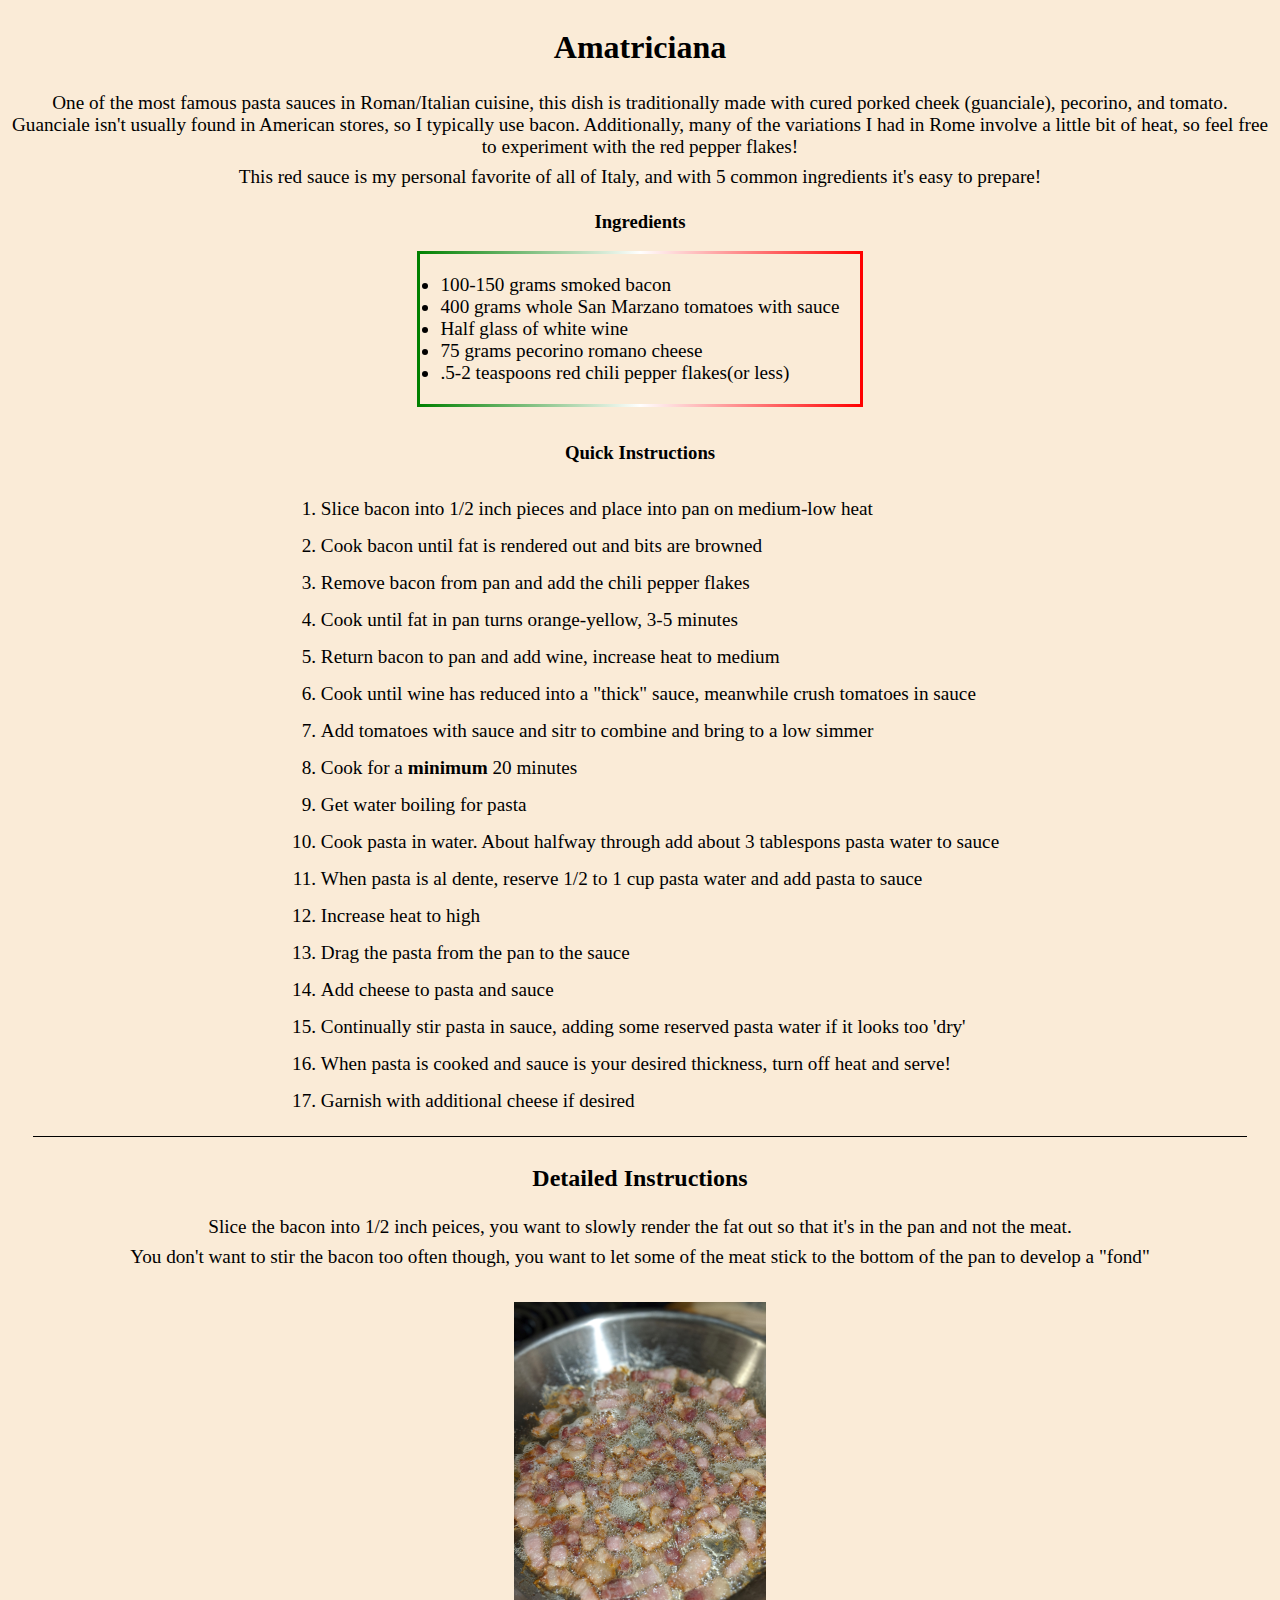
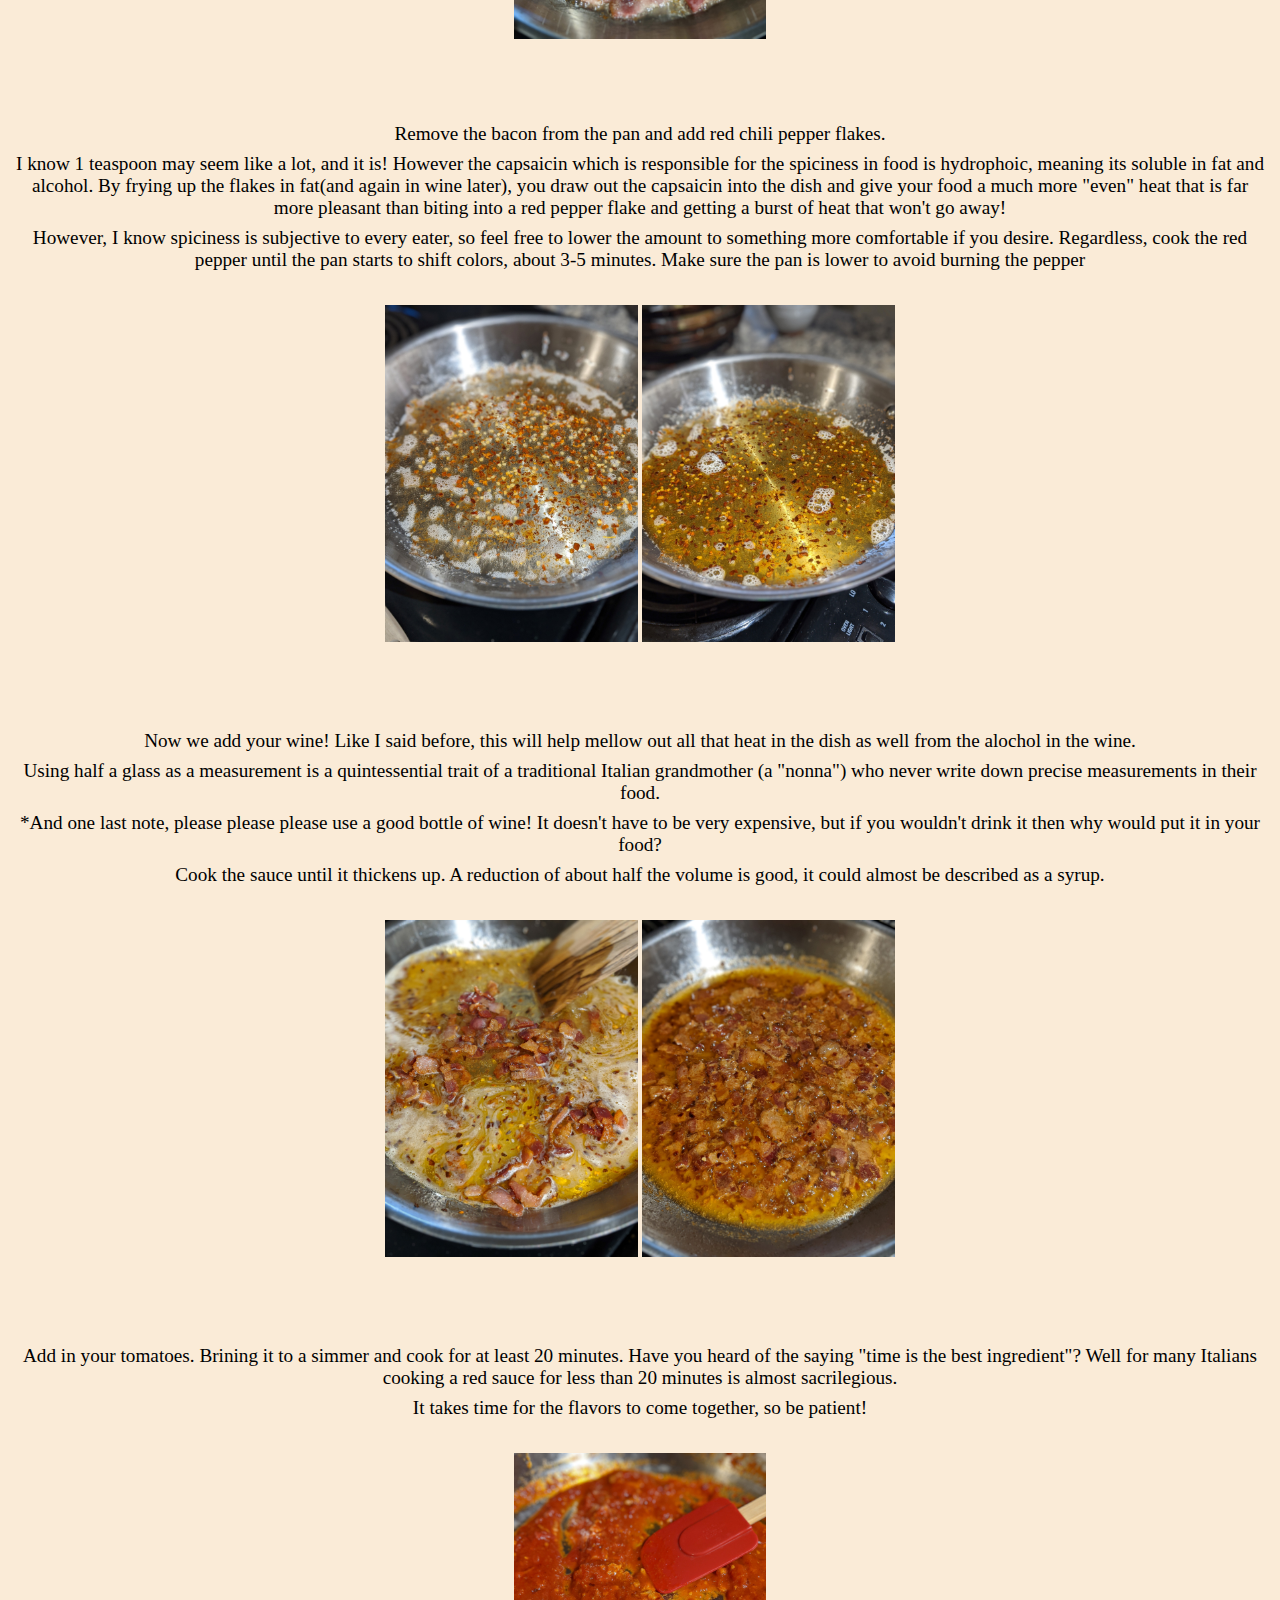
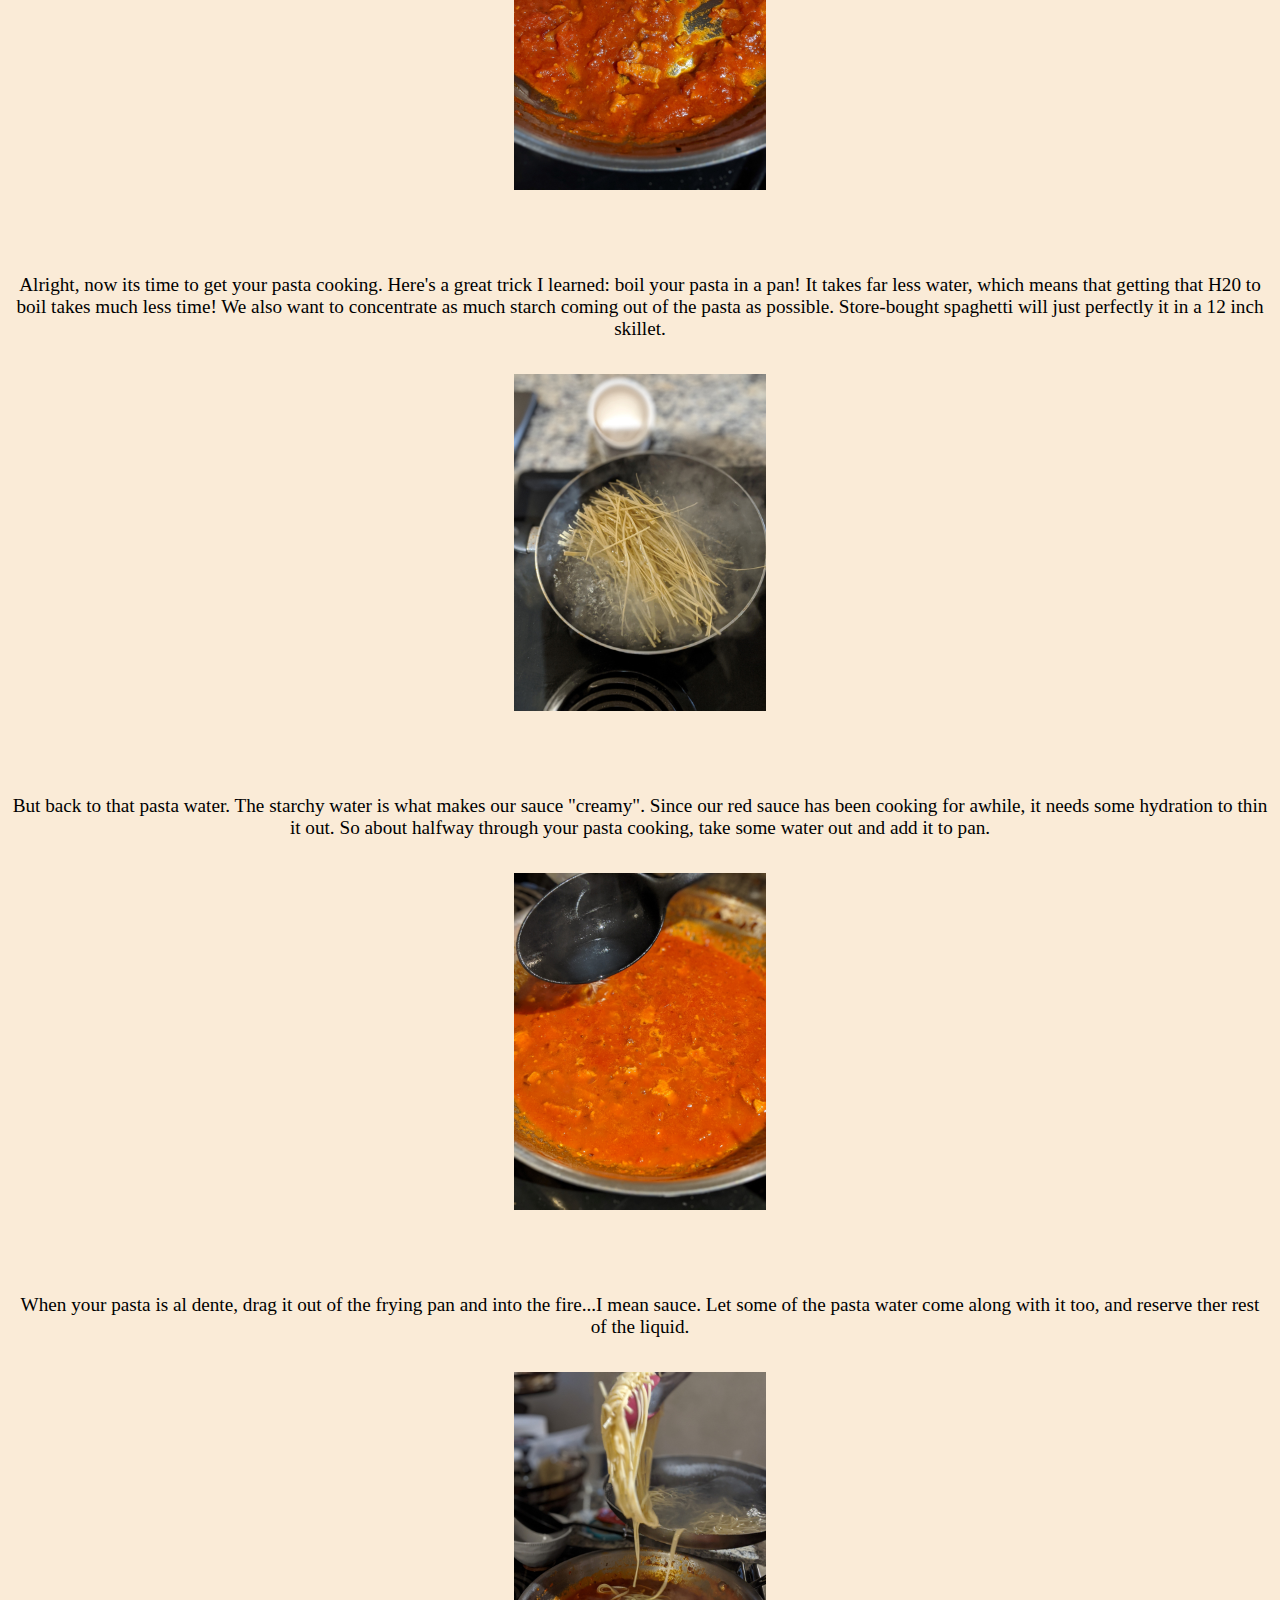
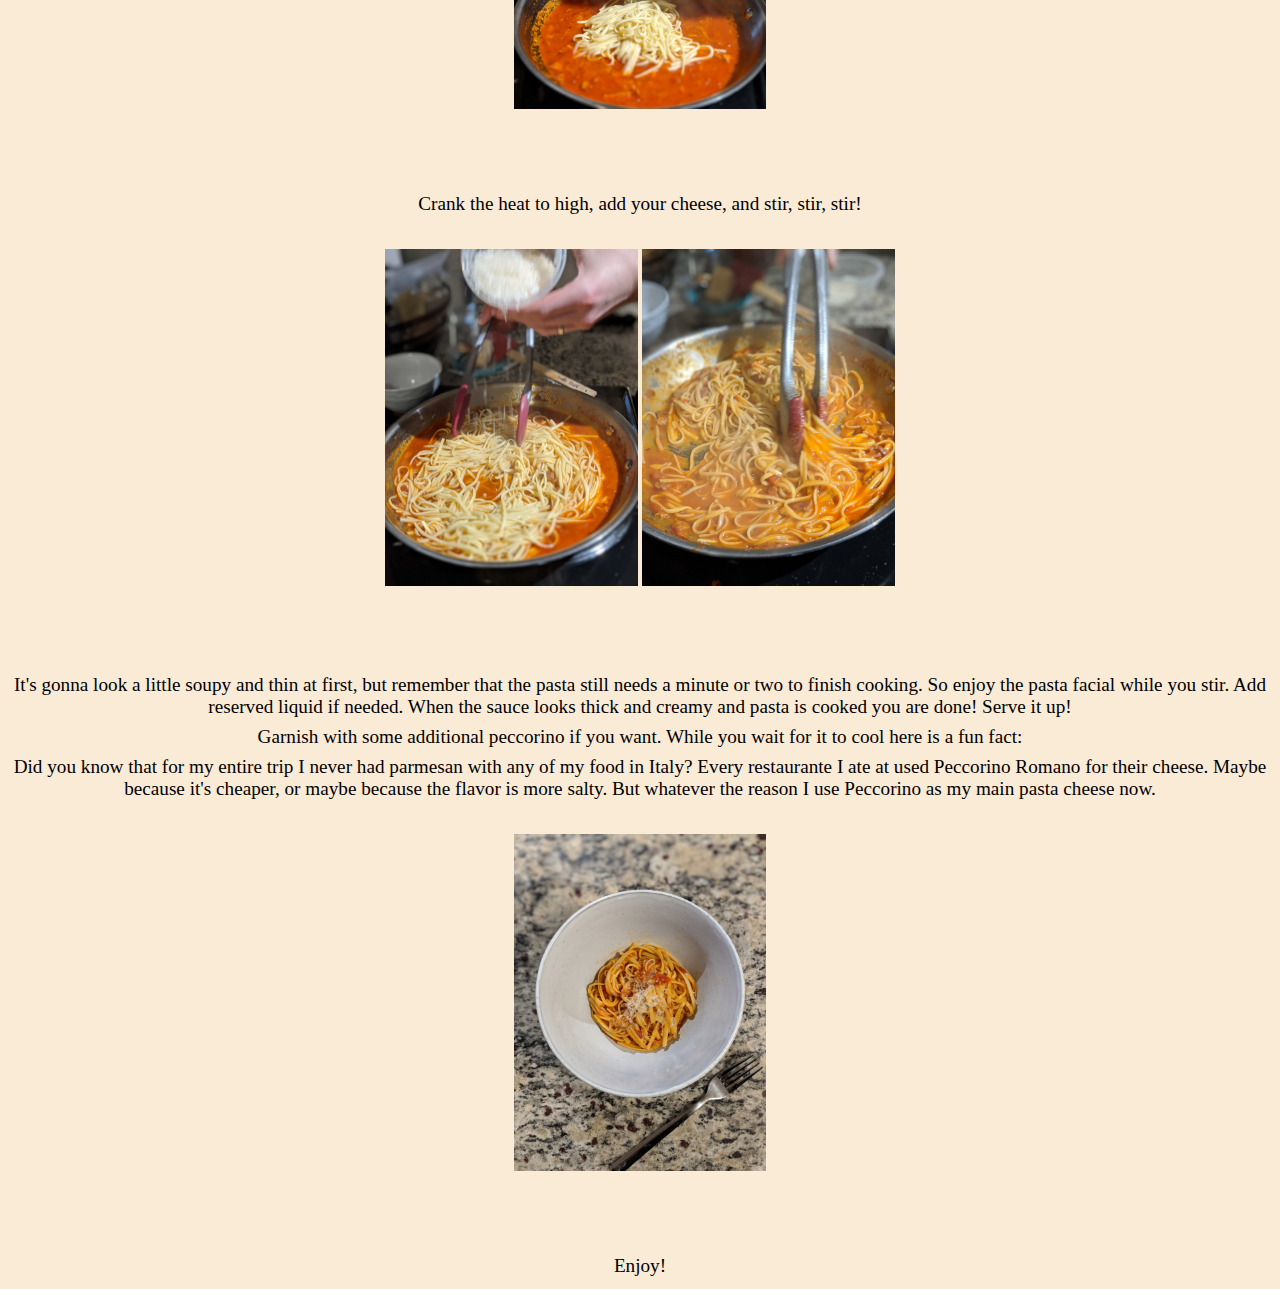
==== recipe1.html @ d32e41bf "Add files via upload" ====
<!DOCTYPE html>
<html lang="en">
<head>
    <meta charset="UTF-8">
    <link rel="stylesheet" href="recipeStyle.css">
    <title>Amatriciana</title>
</head>
<body>
    <h1>Amatriciana</h1>
    <p>One of the most famous pasta sauces in Roman/Italian cuisine, this dish
    is traditionally made with cured porked cheek (guanciale), pecorino, and
    tomato. Guanciale isn't usually found in American stores, so I typically use
    bacon. Additionally, many of the variations I had in Rome involve a little bit
    of heat, so feel free to experiment with the red pepper flakes!</p>
    <p>This red sauce is my personal favorite of all of Italy, and with 5 common
    ingredients it's easy to prepare!</p>
    <h3>Ingredients</h3>
    <ul id="ingredients">
        <li>100-150 grams smoked bacon</li>
        <li>400 grams whole San Marzano tomatoes with sauce</li>
        <li>Half glass of white wine</li>
        <li>75 grams pecorino romano cheese</li>
        <li>.5-2 teaspoons red chili pepper flakes(or less)</li>
    </ul>
    <h3>Quick Instructions</h3>
    <ol id="Instructions">
        <li>Slice bacon into 1/2 inch pieces and place into pan on medium-low heat</li>
        <li>Cook bacon until fat is rendered out and bits are browned</li>
        <li>Remove bacon from pan and add the chili pepper flakes</li>
        <li>Cook until fat in pan turns orange-yellow, 3-5 minutes</li>
        <li>Return bacon to pan and add wine, increase heat to medium</li>
        <li>Cook until wine has reduced into a "thick" sauce, meanwhile crush tomatoes in sauce</li>
        <li>Add tomatoes with sauce and sitr to combine and bring to a low simmer</li>
        <li>Cook for a <strong>minimum</strong> 20 minutes</li>
        <li>Get water boiling for pasta</li>
        <li>Cook pasta in water. About halfway through add about 3 tablespons pasta water to sauce</li>
        <li>When pasta is al dente, reserve 1/2 to 1 cup pasta water and add pasta to sauce</li>
        <li>Increase heat to high</li>
        <li>Drag the pasta from the pan to the sauce</li>
        <li>Add cheese to pasta and sauce</li>
        <li>Continually stir pasta in sauce, adding some reserved pasta water if it looks too 'dry'</li>
        <li>When pasta is cooked and sauce is your desired thickness, turn off heat and serve!</li>
        <li>Garnish with additional cheese if desired</li>
    </ol>
    <hr>
    <h2>Detailed Instructions</h2>
    <p>Slice the bacon into 1/2 inch peices, you want to slowly render the fat
    out so that it's in the pan and not the meat.</p>
    <p>You don't want to stir the bacon too often though, you want to let some
    of the meat stick to the bottom of the pan to develop a "fond"</p>
    <img src="images/ama1.jpg">
    <p>Remove the bacon from the pan and add red chili pepper flakes.</p>
    <p>I know 1 teaspoon may seem like a lot, and it is! However the capsaicin
    which is responsible for the spiciness in food is hydrophoic, meaning its
    soluble in fat and alcohol. By frying up the flakes in fat(and again in wine
    later), you draw out the capsaicin into the dish and give your food a much more "even"
    heat that is far more pleasant than biting into a red pepper flake and
    getting a burst of heat that won't go away!</p>
    <p>However, I know spiciness is subjective to every eater, so feel free to
    lower the amount to something more comfortable if you desire. Regardless,
    cook the red pepper until the pan starts to shift colors, about 3-5 minutes.
    Make sure the pan is lower to avoid burning the pepper</p>
    <div class="pepper">
        <img src="images/ama3.jpg">
        <img src="images/ama5.jpg">
    </div>
    <p>Now we add your wine! Like I said before, this will help mellow out all
    that heat in the dish as well from the alochol in the wine.</p>
    <p>Using half a glass as a measurement is a quintessential trait of a traditional
    Italian grandmother (a "nonna") who never write down precise measurements in
    their food.</p>
    <p>*And one last note, please please please use a good bottle of wine! It
    doesn't have to be very expensive, but if you wouldn't drink it then why
    would put it in your food?</p>
    <p>Cook the sauce until it thickens up. A reduction of about half the volume
    is good, it could almost be described as a syrup.</p>
    <div class="pepper">
        <img src="images/ama6.jpg">
        <img src="images/ama7.jpg">
    </div>
    <p>Add in your tomatoes. Brining it to a simmer and cook for at least 20
    minutes. Have you heard of the saying "time is the best ingredient"? Well
    for many Italians cooking a red sauce for less than 20 minutes is almost
    sacrilegious.</p>
    <p>It takes time for the flavors to come together, so be patient!</p>
    <img src="images/ama11.jpg">
    <p>Alright, now its time to get your pasta cooking. Here's a great trick I
    learned: boil your pasta in a pan! It takes far less water, which means that
    getting that H20 to boil takes much less time! We also want to concentrate
    as much starch coming out of the pasta as possible. Store-bought spaghetti
    will just perfectly it in a 12 inch skillet.</p>
    <img src="images/ama12.jpg">
    <p>But back to that pasta water. The starchy water is what makes our sauce "creamy".
    Since our red sauce has been cooking for awhile, it needs some hydration to
    thin it out. So about halfway through your pasta cooking, take some water
    out and add it to pan.</p>
    <img src="images/ama13.jpg">
    <p>When your pasta is al dente, drag it out of the frying pan and into the
    fire...I mean sauce. Let some of the pasta water come along with it too, and
    reserve ther rest of the liquid.</p>
    <img src="images/ama14.jpg">
    <p>Crank the heat to high, add your cheese, and stir, stir, stir!</p>
    <div class="pepper">
        <img src="images/ama15.jpg">
        <img src="images/ama16.jpg">
    </div>
    <p>It's gonna look a little soupy and thin at first, but remember that the
    pasta still needs a minute or two to finish cooking. So enjoy the pasta
    facial while you stir. Add reserved liquid if needed. When the sauce looks
    thick and creamy  and pasta is cooked you are done! Serve it up!</p>
    <p>Garnish with some additional peccorino if you want. While you wait for it
    to cool here is a fun fact: </p>
    <p>Did you know that for my entire trip I never had parmesan with any of my
    food in Italy? Every restaurante I ate at used Peccorino Romano for their
    cheese. Maybe because it's cheaper, or maybe because the flavor is more
    salty. But whatever the reason I use Peccorino as my main pasta cheese
    now.</p>
    <img src="images/ama18.jpg">
    <p>Enjoy!</p>
</body>
</html>
---- recipeStyle.css ----
body {
    background-color: antiquewhite;
    display:flex;
    flex-direction: column;
    align-items: center;
}

#ingredients {
    border-image: linear-gradient(to right,green 0%, white 50%, red 100%);
    border-image-slice: 1;
    border-style: solid;
    padding: 20px;
}

ol {
    margin-top: 0;
}
ul {
    margin-top: 0;;
}
li {
    font-size: larger;

}
ol li {
    padding-top: 15px;
}

hr {
    border: 0;
    clear:both;
    display:block;
    width: 96%;
    background-color: black;
    height: 1px;
}

p{
    text-align: center;
    font-size: larger;
    margin: 4px;
    /* overflow: visible; */
}
img {
    margin-top: 30px;
    margin-bottom: 80px;
    max-width:20%;
    height:auto;
    overflow: hidden;
}
.landscape {
    max-width:30%;
}
.pepper {
    text-align: center;
}
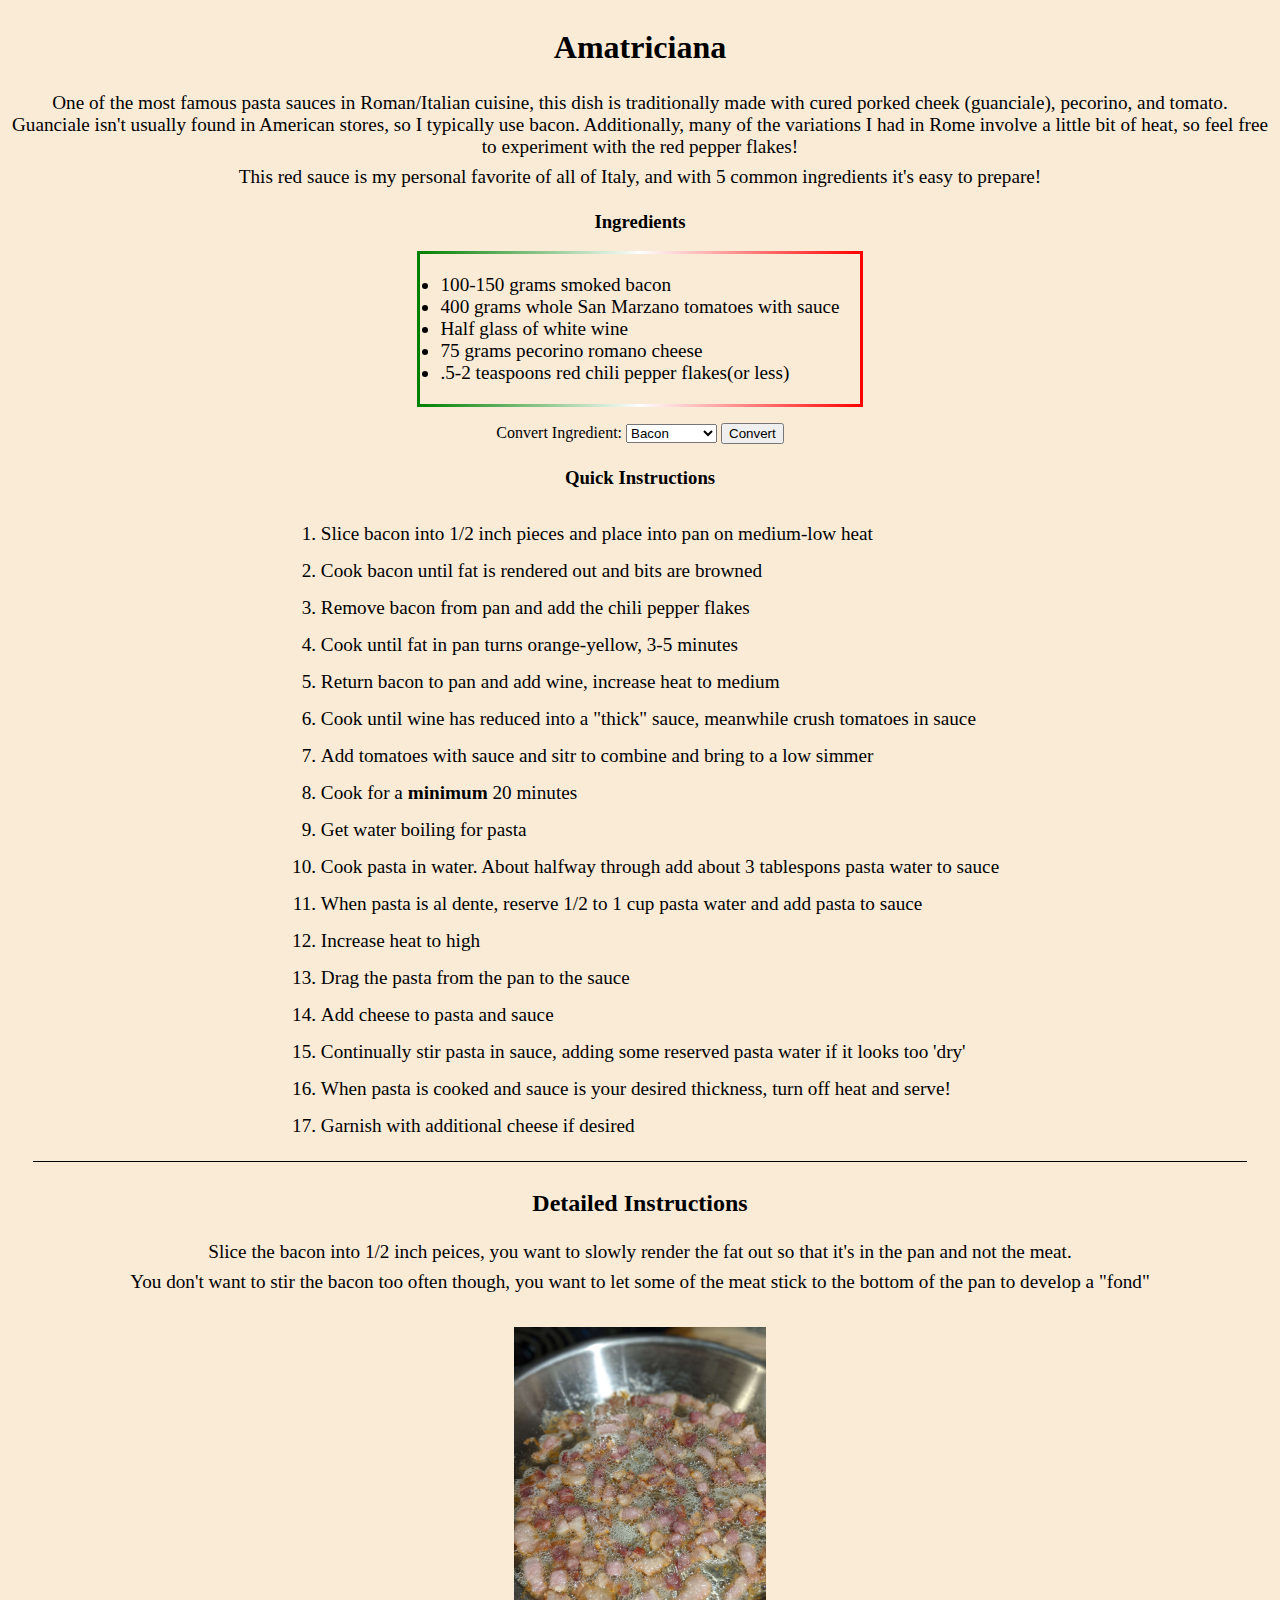
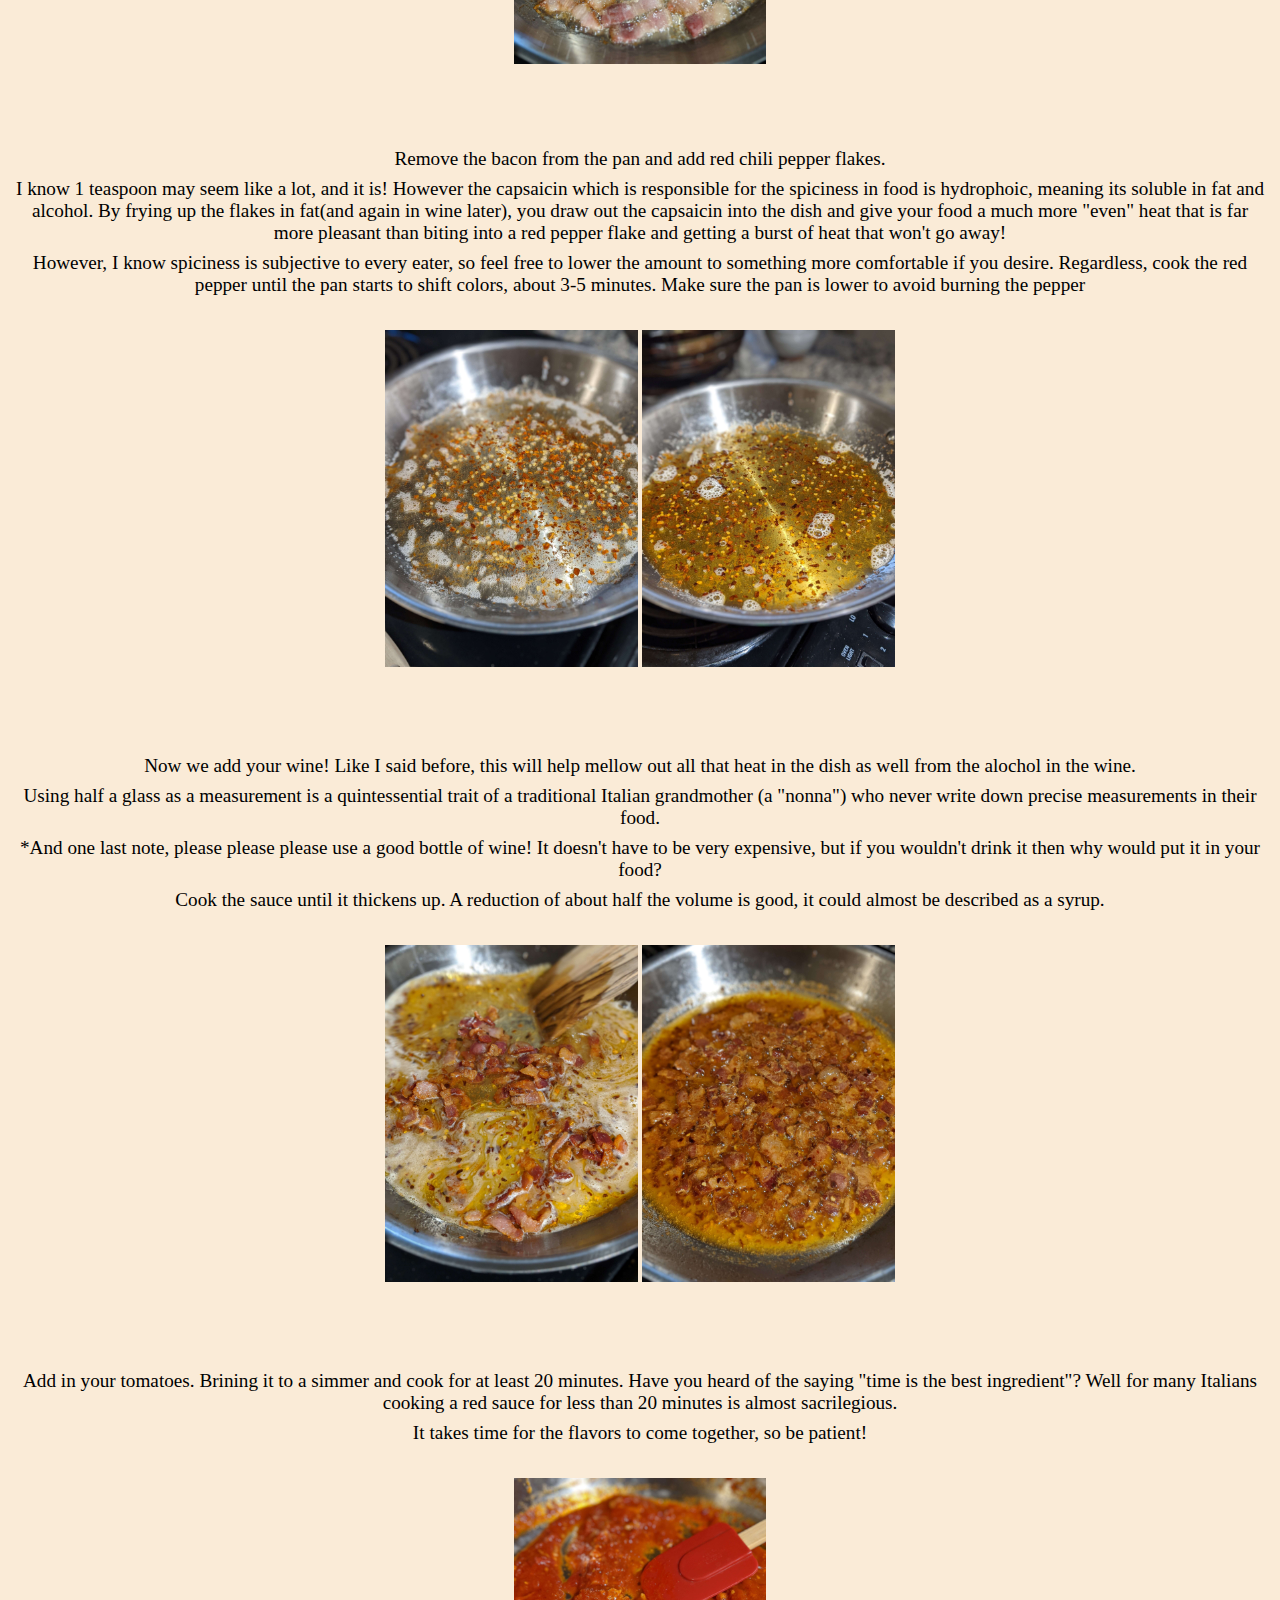
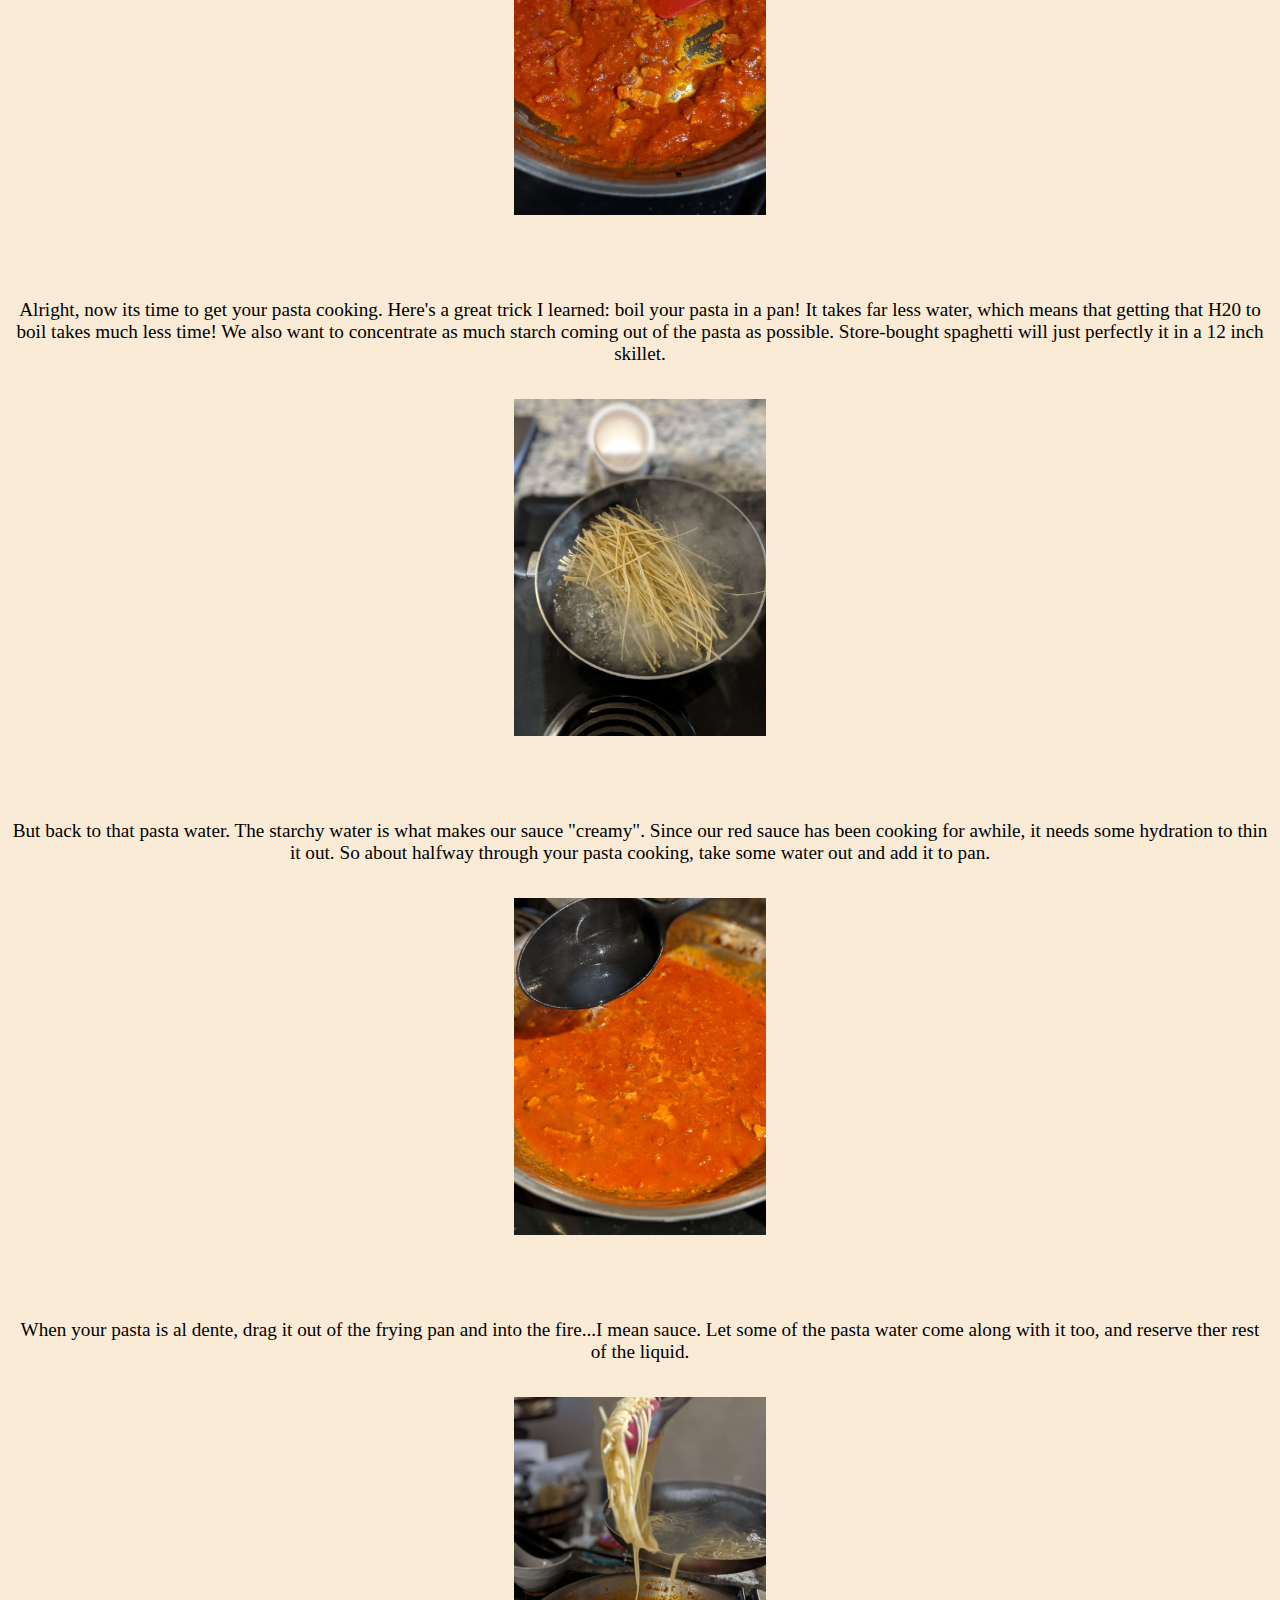
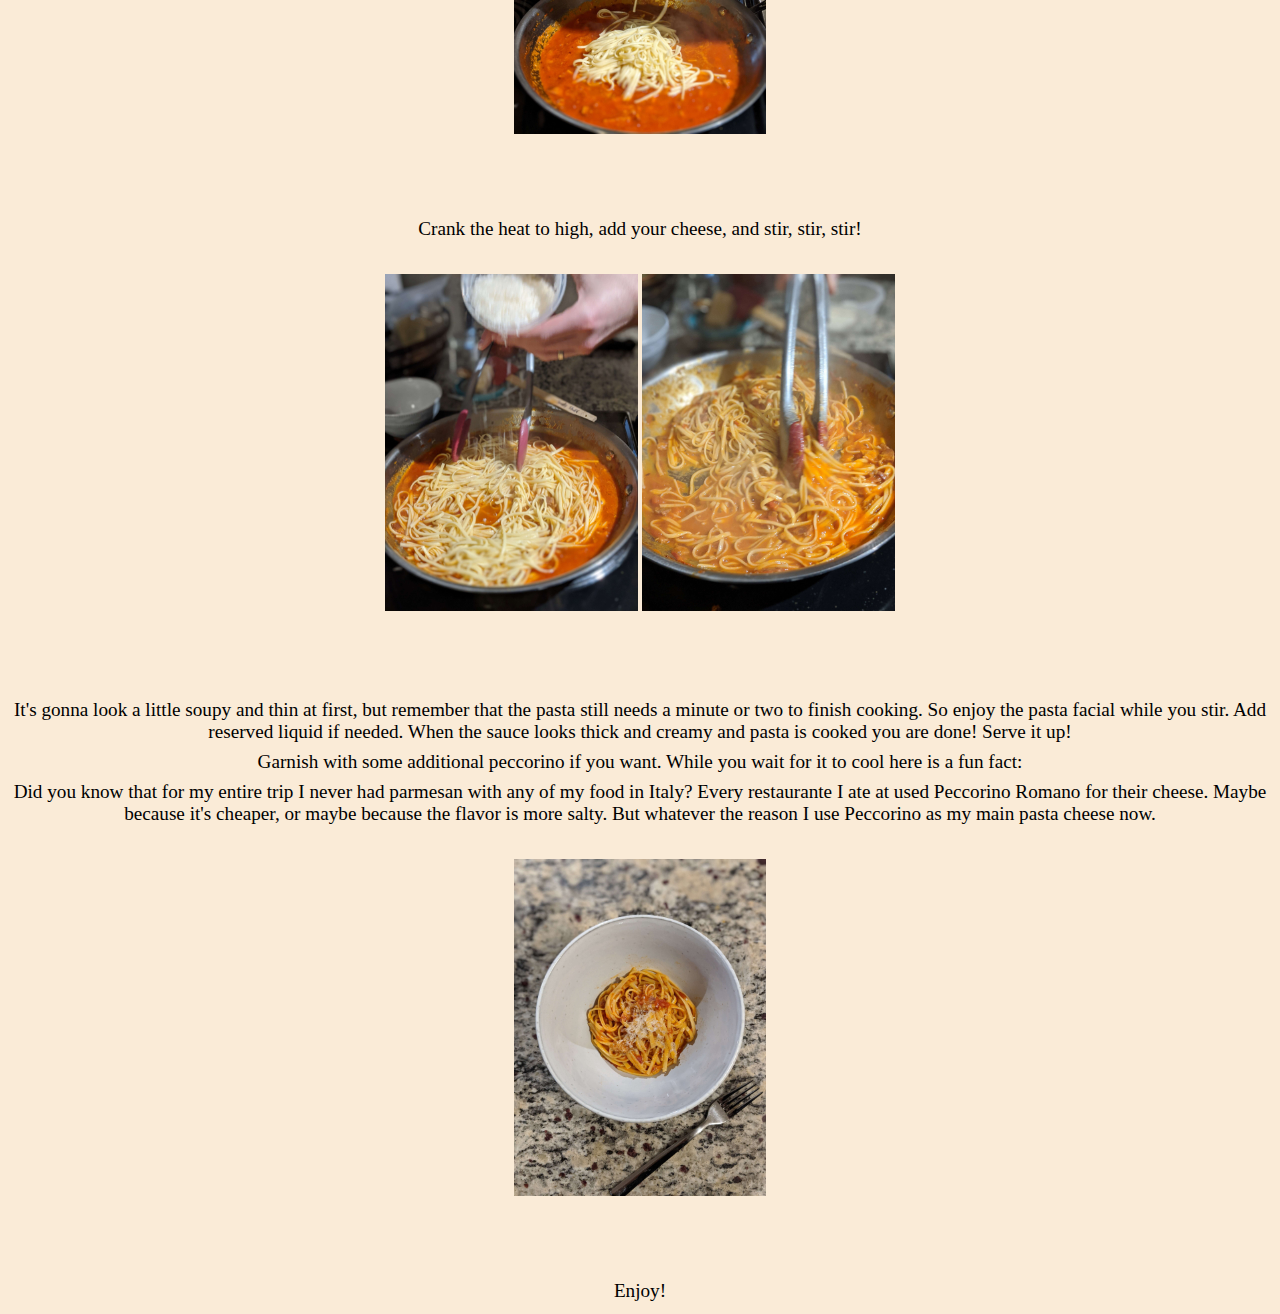
==== commit 78a8b4aa: "compressed images and added more js" ====
--- a/recipe1.html
+++ b/recipe1.html
@@ -22,6 +22,19 @@
         <li>75 grams pecorino romano cheese</li>
         <li>.5-2 teaspoons red chili pepper flakes(or less)</li>
     </ul>
+    <div>
+        <form>
+            <label for="selector">Convert Ingredient:</label>
+            <select name="dropdown" id="ingredient">
+                <option value="bacon">Bacon</option>
+                <option value="tomatoes">Tomatoes</option>
+                <option value="wine">White Wine</option>
+                <option value="cheese">Cheese</option>
+            </select>
+            <input id="convertButton" type="submit" value="Convert">
+            <p id="conversion"></p>
+        </form>
+    </div>
     <h3>Quick Instructions</h3>
     <ol id="Instructions">
         <li>Slice bacon into 1/2 inch pieces and place into pan on medium-low heat</li>
@@ -117,5 +130,6 @@
     now.</p>
     <img src="images/ama18.jpg">
     <p>Enjoy!</p>
+    <script src="recipe1Script.js"></script>
 </body>
 </html>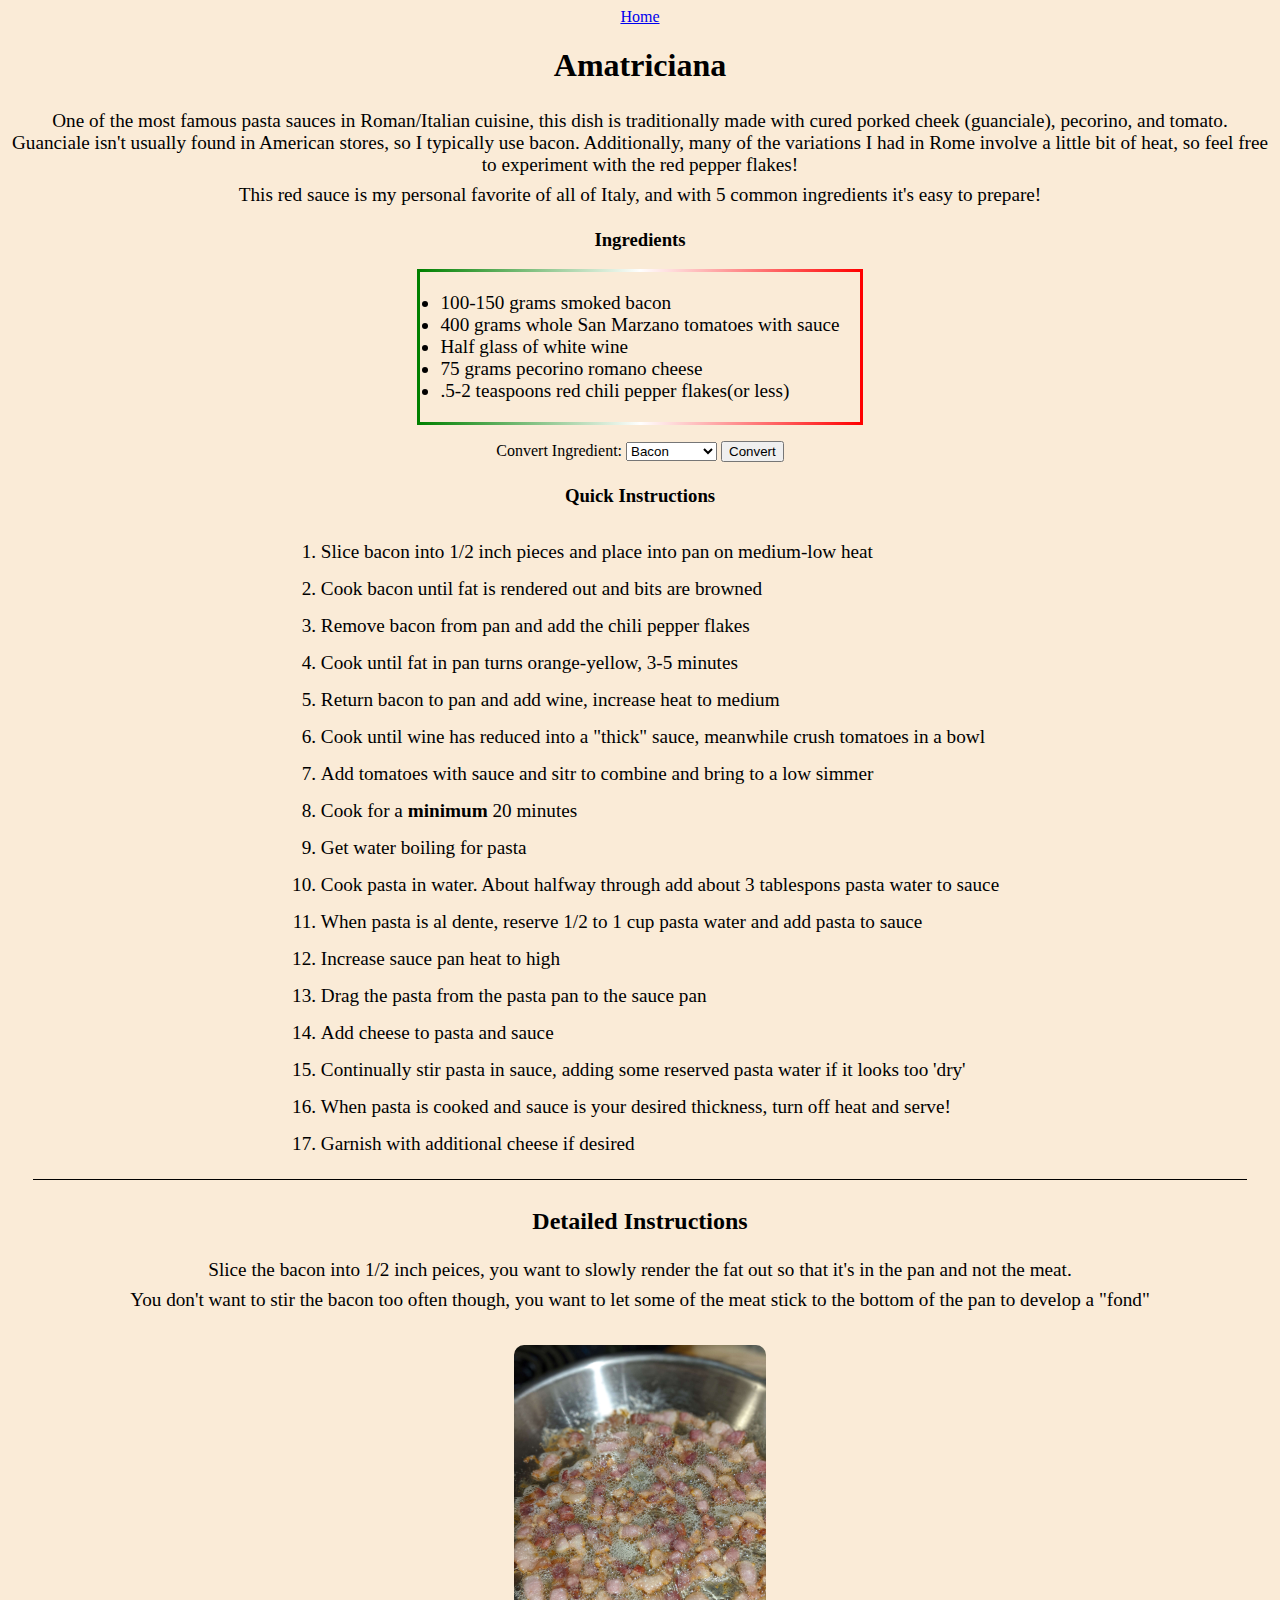
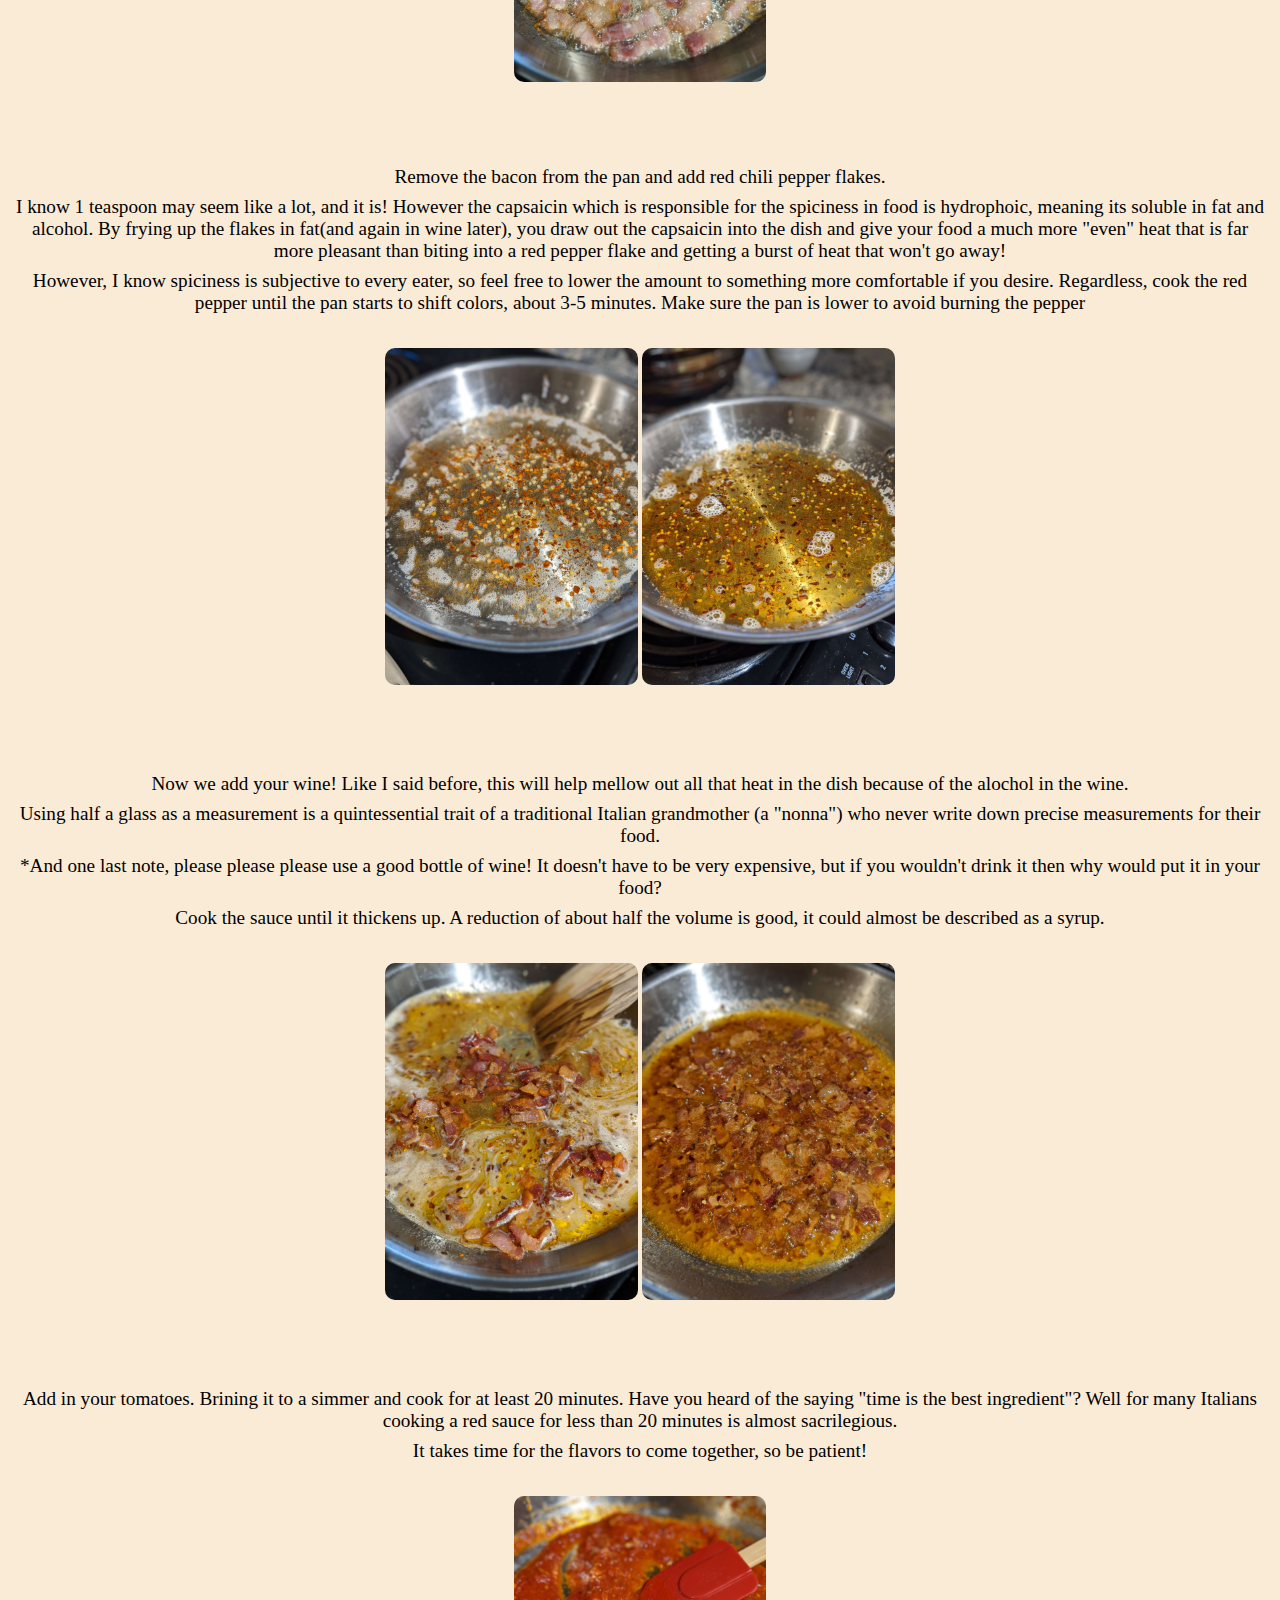
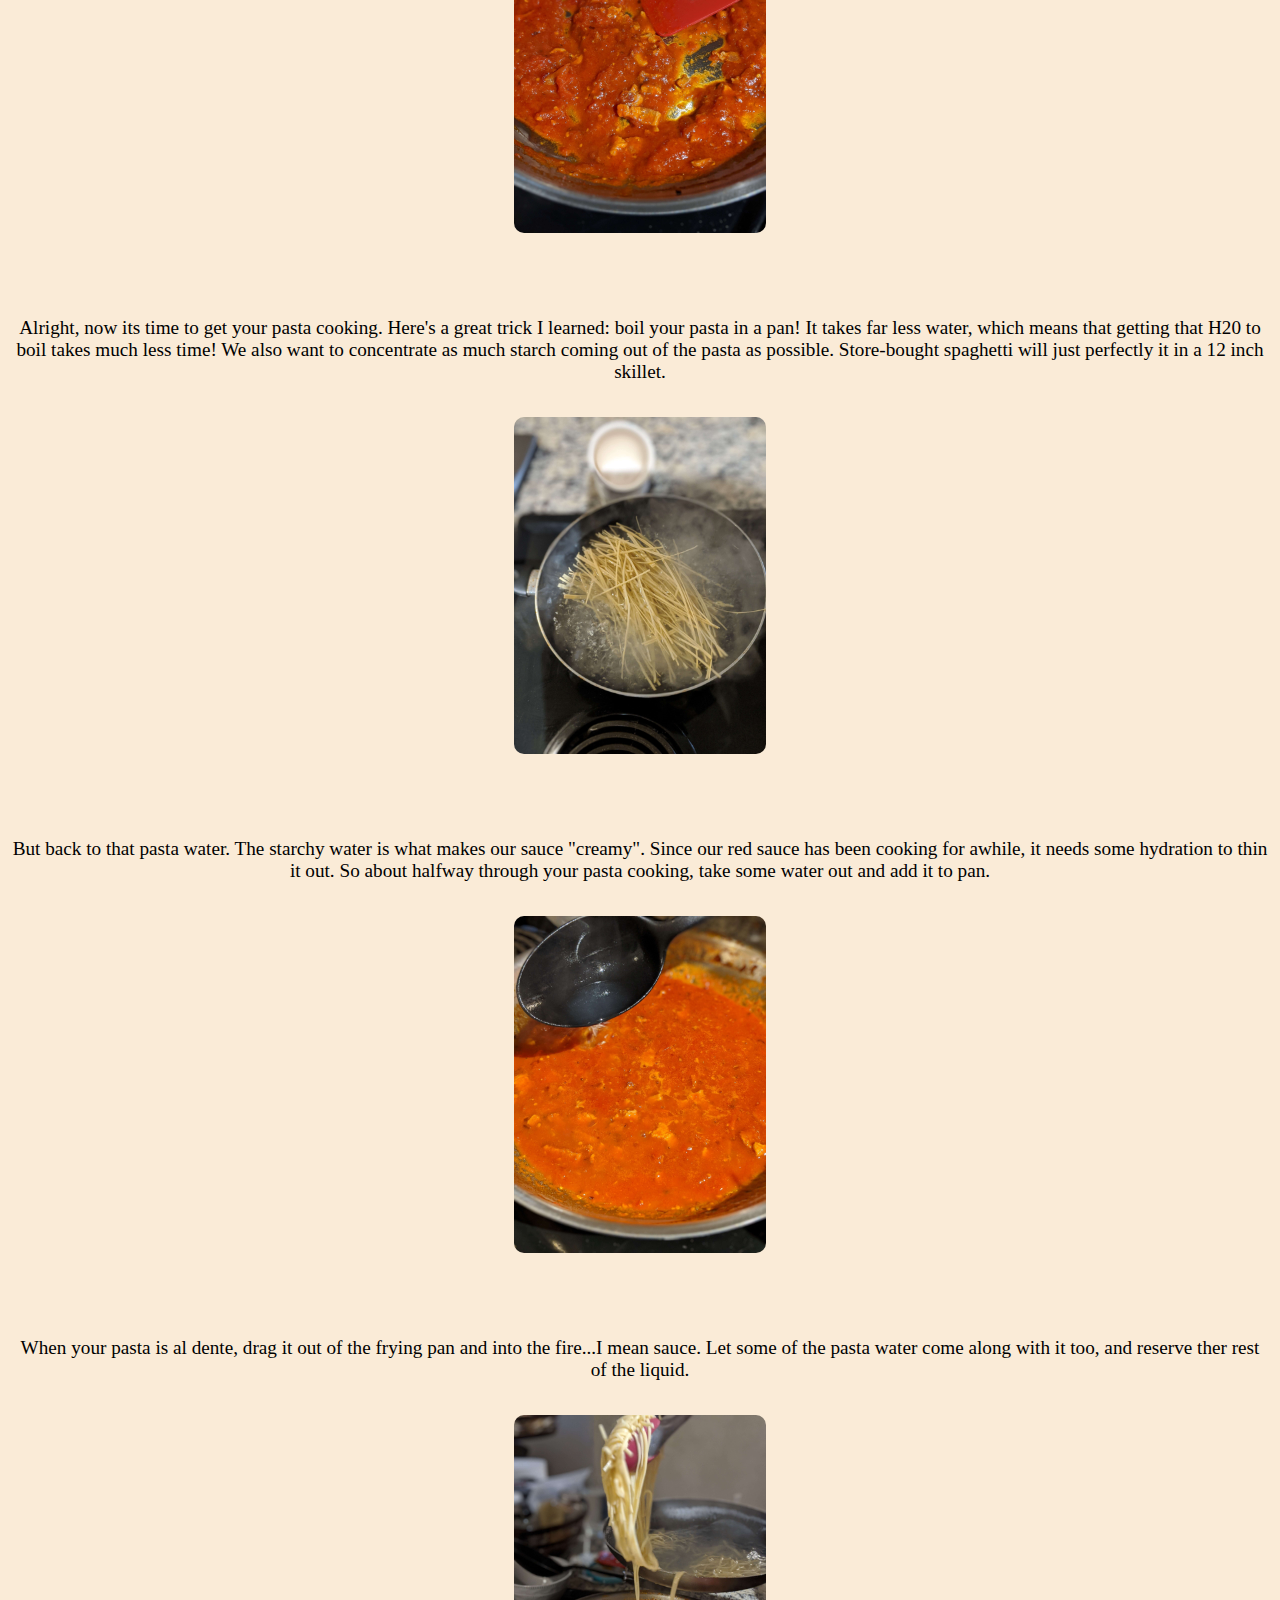
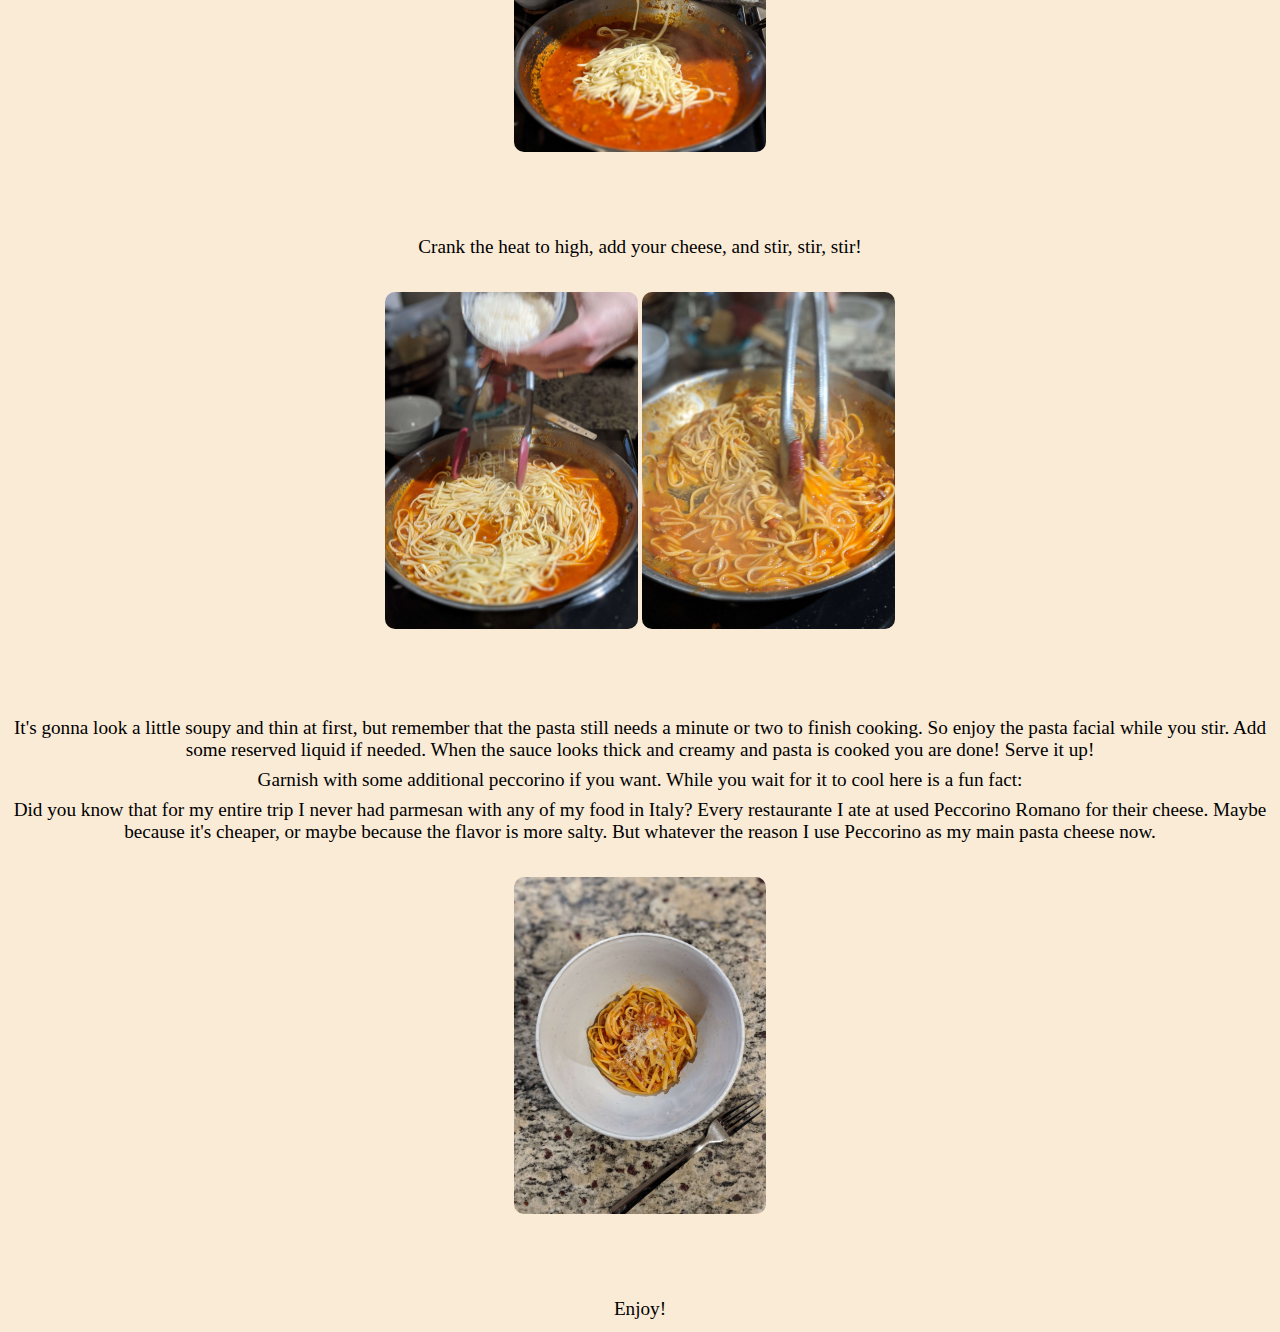
==== commit 1f4a7182: "Finished site" ====
--- a/recipe1.html
+++ b/recipe1.html
@@ -6,6 +6,7 @@
     <title>Amatriciana</title>
 </head>
 <body>
+    <a href="index.html">Home</a>
     <h1>Amatriciana</h1>
     <p>One of the most famous pasta sauces in Roman/Italian cuisine, this dish
     is traditionally made with cured porked cheek (guanciale), pecorino, and
@@ -42,14 +43,14 @@
         <li>Remove bacon from pan and add the chili pepper flakes</li>
         <li>Cook until fat in pan turns orange-yellow, 3-5 minutes</li>
         <li>Return bacon to pan and add wine, increase heat to medium</li>
-        <li>Cook until wine has reduced into a "thick" sauce, meanwhile crush tomatoes in sauce</li>
+        <li>Cook until wine has reduced into a "thick" sauce, meanwhile crush tomatoes in a bowl</li>
         <li>Add tomatoes with sauce and sitr to combine and bring to a low simmer</li>
         <li>Cook for a <strong>minimum</strong> 20 minutes</li>
         <li>Get water boiling for pasta</li>
         <li>Cook pasta in water. About halfway through add about 3 tablespons pasta water to sauce</li>
         <li>When pasta is al dente, reserve 1/2 to 1 cup pasta water and add pasta to sauce</li>
-        <li>Increase heat to high</li>
-        <li>Drag the pasta from the pan to the sauce</li>
+        <li>Increase sauce pan heat to high</li>
+        <li>Drag the pasta from the pasta pan to the sauce pan</li>
         <li>Add cheese to pasta and sauce</li>
         <li>Continually stir pasta in sauce, adding some reserved pasta water if it looks too 'dry'</li>
         <li>When pasta is cooked and sauce is your desired thickness, turn off heat and serve!</li>
@@ -78,9 +79,9 @@
         <img src="images/ama5.jpg">
     </div>
     <p>Now we add your wine! Like I said before, this will help mellow out all
-    that heat in the dish as well from the alochol in the wine.</p>
+    that heat in the dish because of the alochol in the wine.</p>
     <p>Using half a glass as a measurement is a quintessential trait of a traditional
-    Italian grandmother (a "nonna") who never write down precise measurements in
+    Italian grandmother (a "nonna") who never write down precise measurements for
     their food.</p>
     <p>*And one last note, please please please use a good bottle of wine! It
     doesn't have to be very expensive, but if you wouldn't drink it then why
@@ -119,7 +120,7 @@
     </div>
     <p>It's gonna look a little soupy and thin at first, but remember that the
     pasta still needs a minute or two to finish cooking. So enjoy the pasta
-    facial while you stir. Add reserved liquid if needed. When the sauce looks
+    facial while you stir. Add some reserved liquid if needed. When the sauce looks
     thick and creamy  and pasta is cooked you are done! Serve it up!</p>
     <p>Garnish with some additional peccorino if you want. While you wait for it
     to cool here is a fun fact: </p>
--- a/recipeStyle.css
+++ b/recipeStyle.css
@@ -47,6 +47,7 @@
     max-width:20%;
     height:auto;
     overflow: hidden;
+    border-radius: 10px;
 }
 .landscape {
     max-width:30%;
